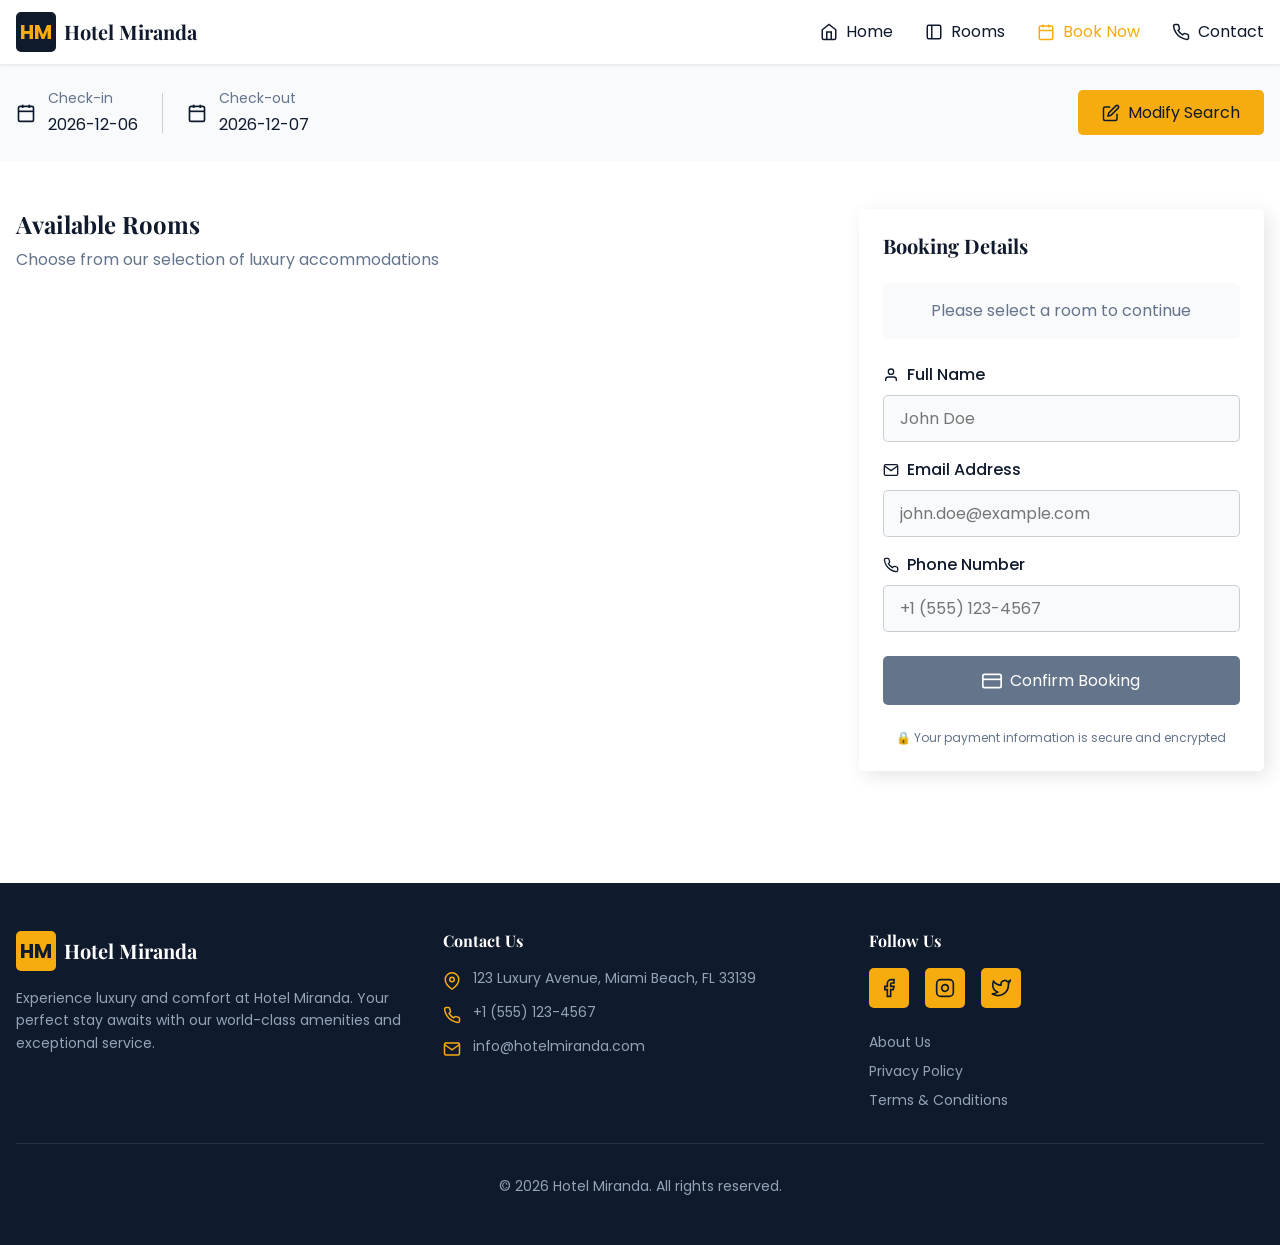
==== Hotel_Miranda_16-10-23/Frontend/Booking/index.html @ a1355b47 "Update: Hoàn thiện giao diện Login kính mờ và tích hợp API Google Login" ====
<!DOCTYPE html>
<html lang="vi">
<head>
    <meta charset="UTF-8">
    <meta name="viewport" content="width=device-width, initial-scale=1.0">
    <title>Hotel Miranda - Booking</title>
    <link rel="stylesheet" href="styles.css">
    <link rel="preconnect" href="https://fonts.googleapis.com">
    <link rel="preconnect" href="https://fonts.gstatic.com" crossorigin>
    <link href="https://fonts.googleapis.com/css2?family=Playfair+Display:wght@700&family=Poppins:wght@400;500&display=swap" rel="stylesheet">
</head>
<body>
    <!-- Navbar -->
    <nav class="navbar">
        <div class="container">
            <div class="navbar-content">
                <!-- Logo -->
                <div class="navbar-logo">
                    <div class="logo-icon">
                        <span>HM</span>
                    </div>
                    <h1 class="logo-text">Hotel Miranda</h1>
                </div>
                
                <!-- Navigation Links -->
                <div class="navbar-links">
                    <a href="#" class="nav-link">
                        <svg width="18" height="18" viewBox="0 0 24 24" fill="none" stroke="currentColor" stroke-width="2">
                            <path d="M3 9l9-7 9 7v11a2 2 0 0 1-2 2H5a2 2 0 0 1-2-2z"></path>
                            <polyline points="9 22 9 12 15 12 15 22"></polyline>
                        </svg>
                        <span>Home</span>
                    </a>
                    <a href="#" class="nav-link">
                        <svg width="18" height="18" viewBox="0 0 24 24" fill="none" stroke="currentColor" stroke-width="2">
                            <rect x="3" y="3" width="18" height="18" rx="2" ry="2"></rect>
                            <path d="M9 3v18"></path>
                        </svg>
                        <span>Rooms</span>
                    </a>
                    <a href="#" class="nav-link active">
                        <svg width="18" height="18" viewBox="0 0 24 24" fill="none" stroke="currentColor" stroke-width="2">
                            <rect x="3" y="4" width="18" height="18" rx="2" ry="2"></rect>
                            <line x1="16" y1="2" x2="16" y2="6"></line>
                            <line x1="8" y1="2" x2="8" y2="6"></line>
                            <line x1="3" y1="10" x2="21" y2="10"></line>
                        </svg>
                        <span>Book Now</span>
                    </a>
                    <a href="#" class="nav-link">
                        <svg width="18" height="18" viewBox="0 0 24 24" fill="none" stroke="currentColor" stroke-width="2">
                            <path d="M22 16.92v3a2 2 0 0 1-2.18 2 19.79 19.79 0 0 1-8.63-3.07 19.5 19.5 0 0 1-6-6 19.79 19.79 0 0 1-3.07-8.67A2 2 0 0 1 4.11 2h3a2 2 0 0 1 2 1.72 12.84 12.84 0 0 0 .7 2.81 2 2 0 0 1-.45 2.11L8.09 9.91a16 16 0 0 0 6 6l1.27-1.27a2 2 0 0 1 2.11-.45 12.84 12.84 0 0 0 2.81.7A2 2 0 0 1 22 16.92z"></path>
                        </svg>
                        <span>Contact</span>
                    </a>
                </div>
            </div>
        </div>
    </nav>

    <!-- Search Summary Bar -->
    <div class="search-summary">
        <div class="container">
            <div class="search-summary-content">
                <!-- Search Details -->
                <div class="search-details">
                    <div class="search-item">
                        <svg width="20" height="20" viewBox="0 0 24 24" fill="none" stroke="currentColor" stroke-width="2">
                            <rect x="3" y="4" width="18" height="18" rx="2" ry="2"></rect>
                            <line x1="16" y1="2" x2="16" y2="6"></line>
                            <line x1="8" y1="2" x2="8" y2="6"></line>
                            <line x1="3" y1="10" x2="21" y2="10"></line>
                        </svg>
                        <div>
                            <p class="search-label">Check-in</p>
                            <p class="search-value">March 30, 2026</p>
                        </div>
                    </div>
                    
                    <div class="search-divider"></div>
                    
                    <div class="search-item">
                        <svg width="20" height="20" viewBox="0 0 24 24" fill="none" stroke="currentColor" stroke-width="2">
                            <rect x="3" y="4" width="18" height="18" rx="2" ry="2"></rect>
                            <line x1="16" y1="2" x2="16" y2="6"></line>
                            <line x1="8" y1="2" x2="8" y2="6"></line>
                            <line x1="3" y1="10" x2="21" y2="10"></line>
                        </svg>
                        <div>
                            <p class="search-label">Check-out</p>
                            <p class="search-value">April 2, 2026</p>
                        </div>
                    </div>
                </div>
                
                <!-- Modify Button -->
                <button class="btn-modify">
                    <svg width="18" height="18" viewBox="0 0 24 24" fill="none" stroke="currentColor" stroke-width="2">
                        <path d="M11 4H4a2 2 0 0 0-2 2v14a2 2 0 0 0 2 2h14a2 2 0 0 0 2-2v-7"></path>
                        <path d="M18.5 2.5a2.121 2.121 0 0 1 3 3L12 15l-4 1 1-4 9.5-9.5z"></path>
                    </svg>
                    Modify Search
                </button>
            </div>
        </div>
    </div>

    <!-- Main Content -->
    <main class="main-content">
        <div class="container">
            <div class="content-grid">
                <!-- Left Column - Available Rooms -->
                <div class="rooms-column">
                    <div class="section-header">
                        <h2>Available Rooms</h2>
                        <p>Choose from our selection of luxury accommodations</p>
                    </div>
                    
                    <!-- Room Cards Container -->
                    <div id="roomsContainer" class="rooms-list"></div>
                </div>
                
                <!-- Right Column - Booking Form -->
                <div class="booking-column">
                    <div class="booking-form-card" id="bookingFormCard">
                        <h3>Booking Details</h3>
                        
                        <!-- Selected Room Summary -->
                        <div id="roomSummary" class="room-summary">
                            <p class="no-room-selected">Please select a room to continue</p>
                        </div>
                        
                        <!-- Booking Form -->
                        <form id="bookingForm" class="booking-form">
                            <div class="form-group">
                                <label>
                                    <svg width="16" height="16" viewBox="0 0 24 24" fill="none" stroke="currentColor" stroke-width="2">
                                        <path d="M20 21v-2a4 4 0 0 0-4-4H8a4 4 0 0 0-4 4v2"></path>
                                        <circle cx="12" cy="7" r="4"></circle>
                                    </svg>
                                    Full Name
                                </label>
                                <input type="text" id="fullName" name="fullName" placeholder="John Doe" required minlength="2">
                            </div>
                            
                            <div class="form-group">
                                <label>
                                    <svg width="16" height="16" viewBox="0 0 24 24" fill="none" stroke="currentColor" stroke-width="2">
                                        <path d="M4 4h16c1.1 0 2 .9 2 2v12c0 1.1-.9 2-2 2H4c-1.1 0-2-.9-2-2V6c0-1.1.9-2 2-2z"></path>
                                        <polyline points="22,6 12,13 2,6"></polyline>
                                    </svg>
                                    Email Address
                                </label>
                                <input type="email" id="email" name="email" placeholder="john.doe@example.com" required>
                            </div>
                            
                            <div class="form-group">
                                <label>
                                    <svg width="16" height="16" viewBox="0 0 24 24" fill="none" stroke="currentColor" stroke-width="2">
                                        <path d="M22 16.92v3a2 2 0 0 1-2.18 2 19.79 19.79 0 0 1-8.63-3.07 19.5 19.5 0 0 1-6-6 19.79 19.79 0 0 1-3.07-8.67A2 2 0 0 1 4.11 2h3a2 2 0 0 1 2 1.72 12.84 12.84 0 0 0 .7 2.81 2 2 0 0 1-.45 2.11L8.09 9.91a16 16 0 0 0 6 6l1.27-1.27a2 2 0 0 1 2.11-.45 12.84 12.84 0 0 0 2.81.7A2 2 0 0 1 22 16.92z"></path>
                                    </svg>
                                    Phone Number
                                </label>
                                <input type="tel" id="phone" name="phone" placeholder="+1 (555) 123-4567" required>
                            </div>
                            
                            <button type="button" class="btn-submit" id="submitBtn" onclick="thucHienDatPhong()" disabled>
                                <svg width="20" height="20" viewBox="0 0 24 24" fill="none" stroke="currentColor" stroke-width="2">
                                    <rect x="1" y="4" width="22" height="16" rx="2" ry="2"></rect>
                                    <line x1="1" y1="10" x2="23" y2="10"></line>
                                </svg>
                                Confirm Booking
                            </button>
                        </form>
                        
                        <!-- Security Note -->
                        <div class="security-note">
                            <p>🔒 Your payment information is secure and encrypted</p>
                        </div>
                    </div>
                </div>
            </div>
        </div>
    </main>

    <!-- Footer -->
    <footer class="footer">
        <div class="container">
            <div class="footer-grid">
                <!-- About Section -->
                <div class="footer-section">
                    <div class="footer-logo">
                        <div class="logo-icon">
                            <span>HM</span>
                        </div>
                        <h3>Hotel Miranda</h3>
                    </div>
                    <p class="footer-description">
                        Experience luxury and comfort at Hotel Miranda. Your perfect stay awaits with our world-class amenities and exceptional service.
                    </p>
                </div>
                
                <!-- Contact Section -->
                <div class="footer-section">
                    <h4>Contact Us</h4>
                    <div class="contact-list">
                        <div class="contact-item">
                            <svg width="18" height="18" viewBox="0 0 24 24" fill="none" stroke="currentColor" stroke-width="2">
                                <path d="M21 10c0 7-9 13-9 13s-9-6-9-13a9 9 0 0 1 18 0z"></path>
                                <circle cx="12" cy="10" r="3"></circle>
                            </svg>
                            <p>123 Luxury Avenue, Miami Beach, FL 33139</p>
                        </div>
                        <div class="contact-item">
                            <svg width="18" height="18" viewBox="0 0 24 24" fill="none" stroke="currentColor" stroke-width="2">
                                <path d="M22 16.92v3a2 2 0 0 1-2.18 2 19.79 19.79 0 0 1-8.63-3.07 19.5 19.5 0 0 1-6-6 19.79 19.79 0 0 1-3.07-8.67A2 2 0 0 1 4.11 2h3a2 2 0 0 1 2 1.72 12.84 12.84 0 0 0 .7 2.81 2 2 0 0 1-.45 2.11L8.09 9.91a16 16 0 0 0 6 6l1.27-1.27a2 2 0 0 1 2.11-.45 12.84 12.84 0 0 0 2.81.7A2 2 0 0 1 22 16.92z"></path>
                            </svg>
                            <p>+1 (555) 123-4567</p>
                        </div>
                        <div class="contact-item">
                            <svg width="18" height="18" viewBox="0 0 24 24" fill="none" stroke="currentColor" stroke-width="2">
                                <path d="M4 4h16c1.1 0 2 .9 2 2v12c0 1.1-.9 2-2 2H4c-1.1 0-2-.9-2-2V6c0-1.1.9-2 2-2z"></path>
                                <polyline points="22,6 12,13 2,6"></polyline>
                            </svg>
                            <p>info@hotelmiranda.com</p>
                        </div>
                    </div>
                </div>
                
                <!-- Quick Links & Social -->
                <div class="footer-section">
                    <h4>Follow Us</h4>
                    <div class="social-links">
                        <a href="#" class="social-link">
                            <svg width="20" height="20" viewBox="0 0 24 24" fill="none" stroke="currentColor" stroke-width="2">
                                <path d="M18 2h-3a5 5 0 0 0-5 5v3H7v4h3v8h4v-8h3l1-4h-4V7a1 1 0 0 1 1-1h3z"></path>
                            </svg>
                        </a>
                        <a href="#" class="social-link">
                            <svg width="20" height="20" viewBox="0 0 24 24" fill="none" stroke="currentColor" stroke-width="2">
                                <rect x="2" y="2" width="20" height="20" rx="5" ry="5"></rect>
                                <path d="M16 11.37A4 4 0 1 1 12.63 8 4 4 0 0 1 16 11.37z"></path>
                                <line x1="17.5" y1="6.5" x2="17.51" y2="6.5"></line>
                            </svg>
                        </a>
                        <a href="#" class="social-link">
                            <svg width="20" height="20" viewBox="0 0 24 24" fill="none" stroke="currentColor" stroke-width="2">
                                <path d="M23 3a10.9 10.9 0 0 1-3.14 1.53 4.48 4.48 0 0 0-7.86 3v1A10.66 10.66 0 0 1 3 4s-4 9 5 13a11.64 11.64 0 0 1-7 2c9 5 20 0 20-11.5a4.5 4.5 0 0 0-.08-.83A7.72 7.72 0 0 0 23 3z"></path>
                            </svg>
                        </a>
                    </div>
                    <div class="footer-links">
                        <a href="#">About Us</a>
                        <a href="#">Privacy Policy</a>
                        <a href="#">Terms & Conditions</a>
                    </div>
                </div>
            </div>
            
            <!-- Copyright -->
            <div class="footer-bottom">
                <p>© 2026 Hotel Miranda. All rights reserved.</p>
            </div>
        </div>
    </footer>

    <!-- Confirmation Modal -->
    <div id="confirmationModal" class="modal">
        <div class="modal-content">
            <!-- Modal Header -->
            <div class="modal-header">
                <button class="modal-close" id="modalClose">
                    <svg width="24" height="24" viewBox="0 0 24 24" fill="none" stroke="currentColor" stroke-width="2">
                        <line x1="18" y1="6" x2="6" y2="18"></line>
                        <line x1="6" y1="6" x2="18" y2="18"></line>
                    </svg>
                </button>
                
                <div class="modal-header-content">
                    <div class="modal-icon">
                        <svg width="32" height="32" viewBox="0 0 24 24" fill="none" stroke="currentColor" stroke-width="2">
                            <path d="M22 11.08V12a10 10 0 1 1-5.93-9.14"></path>
                            <polyline points="22 4 12 14.01 9 11.01"></polyline>
                        </svg>
                    </div>
                    <h2>Booking Confirmed!</h2>
                    <p>Thank you for choosing Hotel Miranda</p>
                </div>
            </div>

            <!-- Confirmation Number -->
            <div class="confirmation-number">
                <p class="confirmation-label">Confirmation Number</p>
                <p class="confirmation-code" id="confirmationCode">HM123456789</p>
            </div>

            <!-- Modal Body -->
            <div class="modal-body">
                <!-- Guest Information -->
                <div class="modal-section">
                    <h3>
                        <svg width="20" height="20" viewBox="0 0 24 24" fill="none" stroke="currentColor" stroke-width="2">
                            <path d="M20 21v-2a4 4 0 0 0-4-4H8a4 4 0 0 0-4 4v2"></path>
                            <circle cx="12" cy="7" r="4"></circle>
                        </svg>
                        Guest Information
                    </h3>
                    <div class="info-box">
                        <div class="info-row">
                            <span>Name</span>
                            <span id="modalName"></span>
                        </div>
                        <div class="info-row">
                            <span>Email</span>
                            <span id="modalEmail"></span>
                        </div>
                        <div class="info-row">
                            <span>Phone</span>
                            <span id="modalPhone"></span>
                        </div>
                    </div>
                </div>

                <!-- Reservation Details -->
                <div class="modal-section">
                    <h3>
                        <svg width="20" height="20" viewBox="0 0 24 24" fill="none" stroke="currentColor" stroke-width="2">
                            <rect x="3" y="4" width="18" height="18" rx="2" ry="2"></rect>
                            <line x1="16" y1="2" x2="16" y2="6"></line>
                            <line x1="8" y1="2" x2="8" y2="6"></line>
                            <line x1="3" y1="10" x2="21" y2="10"></line>
                        </svg>
                        Reservation Details
                    </h3>
                    <div class="info-box">
                        <div class="info-row">
                            <span>Room Type</span>
                            <span id="modalRoom"></span>
                        </div>
                        <div class="info-row">
                            <span>Check-in</span>
                            <span>March 30, 2026</span>
                        </div>
                        <div class="info-row">
                            <span>Check-out</span>
                            <span>April 2, 2026</span>
                        </div>
                        <div class="info-row">
                            <span>Number of Nights</span>
                            <span>3 nights</span>
                        </div>
                    </div>
                </div>

                <!-- Payment Summary -->
                <div class="modal-section">
                    <h3>
                        <svg width="20" height="20" viewBox="0 0 24 24" fill="none" stroke="currentColor" stroke-width="2">
                            <rect x="1" y="4" width="22" height="16" rx="2" ry="2"></rect>
                            <line x1="1" y1="10" x2="23" y2="10"></line>
                        </svg>
                        Payment Summary
                    </h3>
                    <div class="info-box">
                        <div class="info-row">
                            <span>Price per night</span>
                            <span id="modalPricePerNight"></span>
                        </div>
                        <div class="info-row">
                            <span>3 nights</span>
                            <span id="modalSubtotal"></span>
                        </div>
                        <div class="info-row total-row">
                            <span>Total Amount</span>
                            <span id="modalTotal" class="total-amount"></span>
                        </div>
                        <div class="payment-confirmed">
                            <p>✓ Payment confirmed and processed</p>
                        </div>
                    </div>
                </div>

                <!-- Hotel Location -->
                <div class="hotel-location">
                    <svg width="20" height="20" viewBox="0 0 24 24" fill="none" stroke="currentColor" stroke-width="2">
                        <path d="M21 10c0 7-9 13-9 13s-9-6-9-13a9 9 0 0 1 18 0z"></path>
                        <circle cx="12" cy="10" r="3"></circle>
                    </svg>
                    <div>
                        <p><strong>Hotel Miranda</strong><br>
                        123 Luxury Avenue<br>
                        Miami Beach, FL 33139<br>
                        Phone: +1 (555) 123-4567</p>
                    </div>
                </div>

                <!-- Important Information -->
                <div class="important-info">
                    <h4>Important Information:</h4>
                    <ul>
                        <li>Check-in time: 3:00 PM</li>
                        <li>Check-out time: 11:00 AM</li>
                        <li>Valid photo ID and credit card required at check-in</li>
                        <li>Cancellation policy: Free cancellation up to 48 hours before check-in</li>
                    </ul>
                </div>
            </div>

            <!-- Modal Actions -->
            <div class="modal-actions">
                <div class="modal-actions">
                    <button class="btn-action btn-download" onclick="handleDownload()">
                        <svg width="18" height="18" viewBox="0 0 24 24" fill="none" stroke="currentColor" stroke-width="2">
                            <path d="M21 15v4a2 2 0 0 1-2 2H5a2 2 0 0 1-2-2v-4"></path>
                            <polyline points="7 10 12 15 17 10"></polyline>
                            <line x1="12" y1="15" x2="12" y2="3"></line>
                        </svg>
                        Download PDF
                    </button>
                    <button class="btn-action btn-print" onclick="handlePrint()">
                        <svg width="18" height="18" viewBox="0 0 24 24" fill="none" stroke="currentColor" stroke-width="2">
                            <polyline points="6 9 6 2 18 2 18 9"></polyline>
                            <path d="M6 18H4a2 2 0 0 1-2-2v-5a2 2 0 0 1 2-2h16a2 2 0 0 1 2 2v5a2 2 0 0 1-2 2h-2"></path>
                            <rect x="6" y="14" width="12" height="8"></rect>
                        </svg>
                        Print
                    </button>
    
                    <button class="btn-action" type="button" onclick="closeModal()" style="background-color: #ef4444; color: white; border: none;">
                        <svg width="18" height="18" viewBox="0 0 24 24" fill="none" stroke="currentColor" stroke-width="2">
                            <line x1="18" y1="6" x2="6" y2="18"></line>
                            <line x1="6" y1="6" x2="18" y2="18"></line>
                        </svg>
                        Close Window
                    </button>
                </div>
            </div>
        </div>
    </div>

    <script src="script.js"></script>
</body>
</html>
---- Hotel_Miranda_16-10-23/Frontend/Booking/styles.css ----
/* ===== RESET & BASE STYLES ===== */
* {
    margin: 0;
    padding: 0;
    box-sizing: border-box;
}

body {
    font-family: 'Poppins', sans-serif;
    font-size: 16px;
    color: #0f1a2c;
    background-color: #ffffff;
    line-height: 1.5;
}

h1, h2, h3, h4 {
    font-family: 'Playfair Display', serif;
    font-weight: 700;
    line-height: 1.3;
}

h1 { font-size: 2rem; }
h2 { font-size: 1.5rem; }
h3 { font-size: 1.25rem; }
h4 { font-size: 1rem; }

a {
    text-decoration: none;
    color: inherit;
}

button {
    font-family: 'Poppins', sans-serif;
    border: none;
    cursor: pointer;
    font-size: 1rem;
}

input {
    font-family: 'Poppins', sans-serif;
    font-size: 1rem;
}

/* ===== CONTAINER ===== */
.container {
    max-width: 1280px;
    margin: 0 auto;
    padding: 0 1rem;
}

/* ===== NAVBAR ===== */
.navbar {
    background-color: #ffffff;
    box-shadow: 0 1px 3px rgba(0, 0, 0, 0.1);
    position: sticky;
    top: 0;
    z-index: 50;
}

.navbar-content {
    display: flex;
    justify-content: space-between;
    align-items: center;
    height: 64px;
}

.navbar-logo {
    display: flex;
    align-items: center;
    gap: 0.5rem;
}

.logo-icon {
    width: 40px;
    height: 40px;
    background-color: #0f1a2c;
    border-radius: 5px;
    display: flex;
    align-items: center;
    justify-content: center;
}

.logo-icon span {
    color: #f6ac0f;
    font-weight: 700;
    font-size: 1.25rem;
}

.logo-text {
    color: #0f1a2c;
    font-size: 1.25rem;
    margin: 0;
}

.navbar-links {
    display: none;
    gap: 2rem;
}

@media (min-width: 768px) {
    .navbar-links {
        display: flex;
    }
}

.nav-link {
    display: flex;
    align-items: center;
    gap: 0.5rem;
    color: #0f1a2c;
    transition: color 0.3s;
}

.nav-link:hover {
    color: #f6ac0f;
}

.nav-link.active {
    color: #f6ac0f;
}

/* ===== SEARCH SUMMARY BAR ===== */
.search-summary {
    background-color: #f8fafc;
    padding: 1.5rem 0;
}

.search-summary-content {
    display: flex;
    flex-direction: column;
    align-items: center;
    justify-content: space-between;
    gap: 1rem;
}

@media (min-width: 768px) {
    .search-summary-content {
        flex-direction: row;
    }
}

.search-details {
    display: flex;
    flex-wrap: wrap;
    align-items: center;
    gap: 1.5rem;
}

.search-item {
    display: flex;
    align-items: center;
    gap: 0.75rem;
}

.search-item svg {
    color: #0f1a2c;
}

.search-label {
    font-size: 0.875rem;
    color: #64748b;
    margin: 0 0 0.25rem 0;
}

.search-value {
    color: #0f1a2c;
    margin: 0;
}

.search-divider {
    width: 1px;
    height: 40px;
    background-color: rgba(15, 26, 44, 0.2);
}

.btn-modify {
    background-color: #f6ac0f;
    color: #0f1a2c;
    padding: 0.625rem 1.5rem;
    border-radius: 5px;
    display: flex;
    align-items: center;
    gap: 0.5rem;
    transition: background-color 0.3s;
}

.btn-modify:hover {
    background-color: #d99a0d;
}

/* ===== MAIN CONTENT ===== */
.main-content {
    padding: 3rem 0;
    flex-grow: 1;
}

.content-grid {
    display: grid;
    grid-template-columns: 1fr;
    gap: 2rem;
}

@media (min-width: 1024px) {
    .content-grid {
        grid-template-columns: 2fr 1fr;
    }
}

/* ===== SECTION HEADER ===== */
.section-header {
    margin-bottom: 1.5rem;
}

.section-header h2 {
    color: #0f1a2c;
    margin-bottom: 0.5rem;
}

.section-header p {
    color: #64748b;
    margin: 0;
}

/* ===== ROOMS LIST ===== */
.rooms-list {
    display: flex;
    flex-direction: column;
    gap: 1.5rem;
}

.room-card {
    background-color: #ffffff;
    border-radius: 5px;
    overflow: hidden;
    display: flex;
    flex-direction: column;
    gap: 1rem;
    transition: box-shadow 0.3s;
}

@media (min-width: 768px) {
    .room-card {
        flex-direction: row;
    }
}

.room-card:hover {
    box-shadow: 5px 5px 20px rgba(0, 0, 0, 0.1);
}

.room-image {
    width: 100%;
    height: 256px;
    position: relative;
    overflow: hidden;
}

@media (min-width: 768px) {
    .room-image {
        width: 40%;
        height: auto;
    }
}

.room-image img {
    width: 100%;
    height: 100%;
    object-fit: cover;
    box-shadow: 5px 5px 20px rgba(0, 0, 0, 0.2);
}

.room-details {
    flex: 1;
    padding: 1.5rem;
    display: flex;
    flex-direction: column;
    justify-content: space-between;
}

.room-details h3 {
    color: #0f1a2c;
    margin-bottom: 0.75rem;
}

.room-description {
    color: #64748b;
    margin-bottom: 1rem;
    line-height: 1.6;
}

.room-features {
    display: flex;
    flex-wrap: wrap;
    gap: 1rem;
    margin-bottom: 1rem;
}

.room-feature {
    display: flex;
    align-items: center;
    gap: 0.5rem;
    font-size: 0.875rem;
    color: #64748b;
}

.room-footer {
    display: flex;
    align-items: center;
    justify-content: space-between;
    margin-top: 1rem;
}

.room-price-label {
    font-size: 0.875rem;
    color: #64748b;
    margin: 0;
}

.room-price {
    font-size: 1.5rem;
    color: #0f1a2c;
    margin: 0;
}

.room-price-suffix {
    font-size: 1rem;
    color: #64748b;
}

.btn-select-room {
    border: 2px solid #0f1a2c;
    color: #0f1a2c;
    background-color: transparent;
    padding: 0.625rem 1.5rem;
    border-radius: 5px;
    transition: all 0.3s;
}

.btn-select-room:hover {
    background-color: #0f1a2c;
    color: #ffffff;
}

/* ===== BOOKING FORM ===== */
.booking-column {
    position: relative;
}

.booking-form-card {
    background-color: #ffffff;
    border-radius: 5px;
    box-shadow: 5px 5px 20px rgba(0, 0, 0, 0.1);
    padding: 1.5rem;
    position: sticky;
    top: 96px;
}

.booking-form-card h3 {
    color: #0f1a2c;
    margin-bottom: 1.5rem;
}

.room-summary {
    background-color: #f8fafc;
    border-radius: 5px;
    padding: 1rem;
    margin-bottom: 1.5rem;
}

.no-room-selected {
    text-align: center;
    color: #64748b;
    margin: 0;
}

.room-summary-content {
    display: block;
}

.summary-room-label {
    font-size: 0.875rem;
    color: #64748b;
    margin: 0 0 0.25rem 0;
}

.summary-room-name {
    color: #0f1a2c;
    margin: 0 0 0.75rem 0;
}

.summary-divider {
    border-top: 1px solid rgba(15, 26, 44, 0.2);
    padding-top: 0.75rem;
}

.summary-row {
    display: flex;
    justify-content: space-between;
    align-items: center;
    margin-bottom: 0.5rem;
}

.summary-row span:first-child {
    color: #64748b;
}

.summary-row span:last-child {
    color: #0f1a2c;
}

.summary-total {
    display: flex;
    justify-content: space-between;
    align-items: center;
    margin-top: 0.75rem;
    padding-top: 0.75rem;
    border-top: 1px solid rgba(15, 26, 44, 0.2);
}

.summary-total span:first-child {
    color: #0f1a2c;
}

.summary-total-amount {
    font-size: 1.25rem;
    color: #f6ac0f;
}

.booking-form {
    display: flex;
    flex-direction: column;
    gap: 1rem;
}

.form-group {
    display: flex;
    flex-direction: column;
}

.form-group label {
    display: flex;
    align-items: center;
    gap: 0.5rem;
    color: #0f1a2c;
    margin-bottom: 0.5rem;
    font-weight: 500;
}

.form-group input {
    width: 100%;
    padding: 0.625rem 1rem;
    border: 1px solid rgba(15, 26, 44, 0.2);
    border-radius: 5px;
    background-color: #f8fafc;
    transition: all 0.3s;
}

.form-group input:focus {
    outline: none;
    border-color: #f6ac0f;
    box-shadow: 0 0 0 2px rgba(246, 172, 15, 0.2);
}

.btn-submit {
    width: 100%;
    padding: 0.75rem;
    border-radius: 5px;
    display: flex;
    align-items: center;
    justify-content: center;
    gap: 0.5rem;
    transition: all 0.3s;
    margin-top: 0.5rem;
}

.btn-submit:not(:disabled) {
    background-color: #f6ac0f;
    color: #0f1a2c;
}

.btn-submit:not(:disabled):hover {
    background-color: #d99a0d;
}

.btn-submit:disabled {
    background-color: #64748b;
    color: #ffffff;
    cursor: not-allowed;
}

.btn-submit .spinner {
    animation: spin 1s linear infinite;
}

@keyframes spin {
    from { transform: rotate(0deg); }
    to { transform: rotate(360deg); }
}

.security-note {
    margin-top: 1.5rem;
    text-align: center;
}

.security-note p {
    font-size: 0.75rem;
    color: #64748b;
    margin: 0;
}

/* ===== FOOTER ===== */
.footer {
    background-color: #0f1a2c;
    color: #ffffff;
    padding: 3rem 0;
    margin-top: 4rem;
}

.footer-grid {
    display: grid;
    grid-template-columns: 1fr;
    gap: 2rem;
}

@media (min-width: 768px) {
    .footer-grid {
        grid-template-columns: repeat(3, 1fr);
    }
}

.footer-section h3,
.footer-section h4 {
    color: #ffffff;
    margin-bottom: 1rem;
}

.footer-logo {
    display: flex;
    align-items: center;
    gap: 0.5rem;
    margin-bottom: 1rem;
}

.footer-logo .logo-icon {
    background-color: #f6ac0f;
}

.footer-logo .logo-icon span {
    color: #0f1a2c;
}

.footer-logo h3 {
    margin: 0;
}

.footer-description {
    color: #94a3b8;
    font-size: 0.875rem;
    line-height: 1.6;
}

.contact-list {
    display: flex;
    flex-direction: column;
    gap: 0.75rem;
}

.contact-item {
    display: flex;
    align-items: flex-start;
    gap: 0.75rem;
}

.contact-item svg {
    color: #f6ac0f;
    flex-shrink: 0;
    margin-top: 0.25rem;
}

.contact-item p {
    color: #94a3b8;
    font-size: 0.875rem;
    margin: 0;
}

.social-links {
    display: flex;
    gap: 1rem;
    margin-bottom: 1.5rem;
}

.social-link {
    width: 40px;
    height: 40px;
    background-color: #f6ac0f;
    border-radius: 5px;
    display: flex;
    align-items: center;
    justify-content: center;
    transition: background-color 0.3s;
}

.social-link:hover {
    background-color: #d99a0d;
}

.social-link svg {
    color: #0f1a2c;
}

.footer-links {
    display: flex;
    flex-direction: column;
    gap: 0.5rem;
}

.footer-links a {
    color: #94a3b8;
    font-size: 0.875rem;
    transition: color 0.3s;
}

.footer-links a:hover {
    color: #f6ac0f;
}

.footer-bottom {
    border-top: 1px solid rgba(255, 255, 255, 0.1);
    margin-top: 2rem;
    padding-top: 2rem;
    text-align: center;
}

.footer-bottom p {
    color: #94a3b8;
    font-size: 0.875rem;
    margin: 0;
}

/* ===== MODAL ===== */
.modal {
    display: none;
    position: fixed;
    z-index: 100;
    left: 0;
    top: 0;
    width: 100%;
    height: 100%;
    background-color: rgba(0, 0, 0, 0.5);
    backdrop-filter: blur(4px);
    align-items: center;
    justify-content: center;
    padding: 1rem;
}

.modal.active {
    display: flex;
}

.modal-content {
    background-color: #ffffff;
    border-radius: 5px;
    box-shadow: 5px 5px 30px rgba(0, 0, 0, 0.3);
    max-width: 672px;
    width: 100%;
    max-height: 90vh;
    overflow-y: auto;
}

.modal-header {
    background-color: #0f1a2c;
    padding: 1.5rem;
    position: relative;
}

.modal-close {
    position: absolute;
    top: 1rem;
    right: 1rem;
    background: transparent;
    color: #ffffff;
    border: none;
    cursor: pointer;
    transition: color 0.3s;
}

.modal-close:hover {
    color: #f6ac0f;
}

.modal-header-content {
    text-align: center;
}

.modal-icon {
    display: inline-flex;
    align-items: center;
    justify-content: center;
    width: 64px;
    height: 64px;
    background-color: #f6ac0f;
    border-radius: 50%;
    margin-bottom: 1rem;
}

.modal-icon svg {
    color: #0f1a2c;
}

.modal-header h2 {
    color: #ffffff;
    margin-bottom: 0.5rem;
}

.modal-header p {
    color: #94a3b8;
    margin: 0;
}

.confirmation-number {
    background-color: #f8fafc;
    border-bottom: 2px solid #f6ac0f;
    padding: 1rem;
    text-align: center;
}

.confirmation-label {
    font-size: 0.875rem;
    color: #64748b;
    margin: 0 0 0.25rem 0;
}

.confirmation-code {
    font-size: 1.5rem;
    color: #0f1a2c;
    margin: 0;
    font-family: monospace;
    letter-spacing: 0.1em;
}

.modal-body {
    padding: 1.5rem;
    display: flex;
    flex-direction: column;
    gap: 1.5rem;
}

.modal-section h3 {
    display: flex;
    align-items: center;
    gap: 0.5rem;
    color: #0f1a2c;
    margin-bottom: 1rem;
}

.modal-section h3 svg {
    color: #f6ac0f;
}

.info-box {
    background-color: #f8fafc;
    border-radius: 5px;
    padding: 1rem;
}

.info-row {
    display: flex;
    justify-content: space-between;
    margin-bottom: 0.75rem;
}

.info-row:last-child {
    margin-bottom: 0;
}

.info-row span:first-child {
    color: #64748b;
}

.info-row span:last-child {
    color: #0f1a2c;
}

.total-row {
    padding-top: 0.75rem;
    border-top: 1px solid rgba(15, 26, 44, 0.2);
    margin-top: 0.75rem;
}

.total-amount {
    font-size: 1.5rem;
    color: #f6ac0f !important;
}

.payment-confirmed {
    text-align: center;
    padding-top: 0.5rem;
}

.payment-confirmed p {
    font-size: 0.75rem;
    color: #64748b;
    margin: 0;
}

.hotel-location {
    background-color: rgba(246, 172, 15, 0.1);
    border: 1px solid #f6ac0f;
    border-radius: 5px;
    padding: 1rem;
    display: flex;
    align-items: flex-start;
    gap: 0.75rem;
}

.hotel-location svg {
    color: #f6ac0f;
    flex-shrink: 0;
    margin-top: 0.25rem;
}

.hotel-location p {
    font-size: 0.875rem;
    color: #0f1a2c;
    margin: 0;
}

.important-info {
    background-color: #f8fafc;
    border-radius: 5px;
    padding: 1rem;
}

.important-info h4 {
    color: #0f1a2c;
    margin-bottom: 0.5rem;
    font-size: 0.875rem;
}

.important-info ul {
    margin: 0;
    padding-left: 1.25rem;
}

.important-info li {
    font-size: 0.875rem;
    color: #64748b;
    margin-bottom: 0.25rem;
}

.modal-actions {
    border-top: 1px solid rgba(15, 26, 44, 0.1);
    padding: 1.5rem;
    display: grid;
    grid-template-columns: 1fr;
    gap: 0.75rem;
}

@media (min-width: 768px) {
    .modal-actions {
        grid-template-columns: repeat(3, 1fr);
    }
}

.btn-action {
    display: flex;
    align-items: center;
    justify-content: center;
    gap: 0.5rem;
    padding: 0.625rem 1rem;
    border-radius: 5px;
    font-size: 0.875rem;
    transition: all 0.3s;
}

.btn-download {
    background-color: #0f1a2c;
    color: #ffffff;
}

.btn-download:hover {
    background-color: #1a2942;
}

.btn-print {
    background-color: transparent;
    color: #0f1a2c;
    border: 2px solid #0f1a2c;
}

.btn-print:hover {
    background-color: #0f1a2c;
    color: #ffffff;
}

.btn-email {
    background-color: #f6ac0f;
    color: #0f1a2c;
}

.btn-email:hover {
    background-color: #d99a0d;
}

/* ===== RESPONSIVE ADJUSTMENTS ===== */
@media (max-width: 767px) {
    .room-footer {
        flex-direction: column;
        align-items: flex-start;
        gap: 1rem;
    }

    .btn-select-room {
        width: 100%;
    }
}
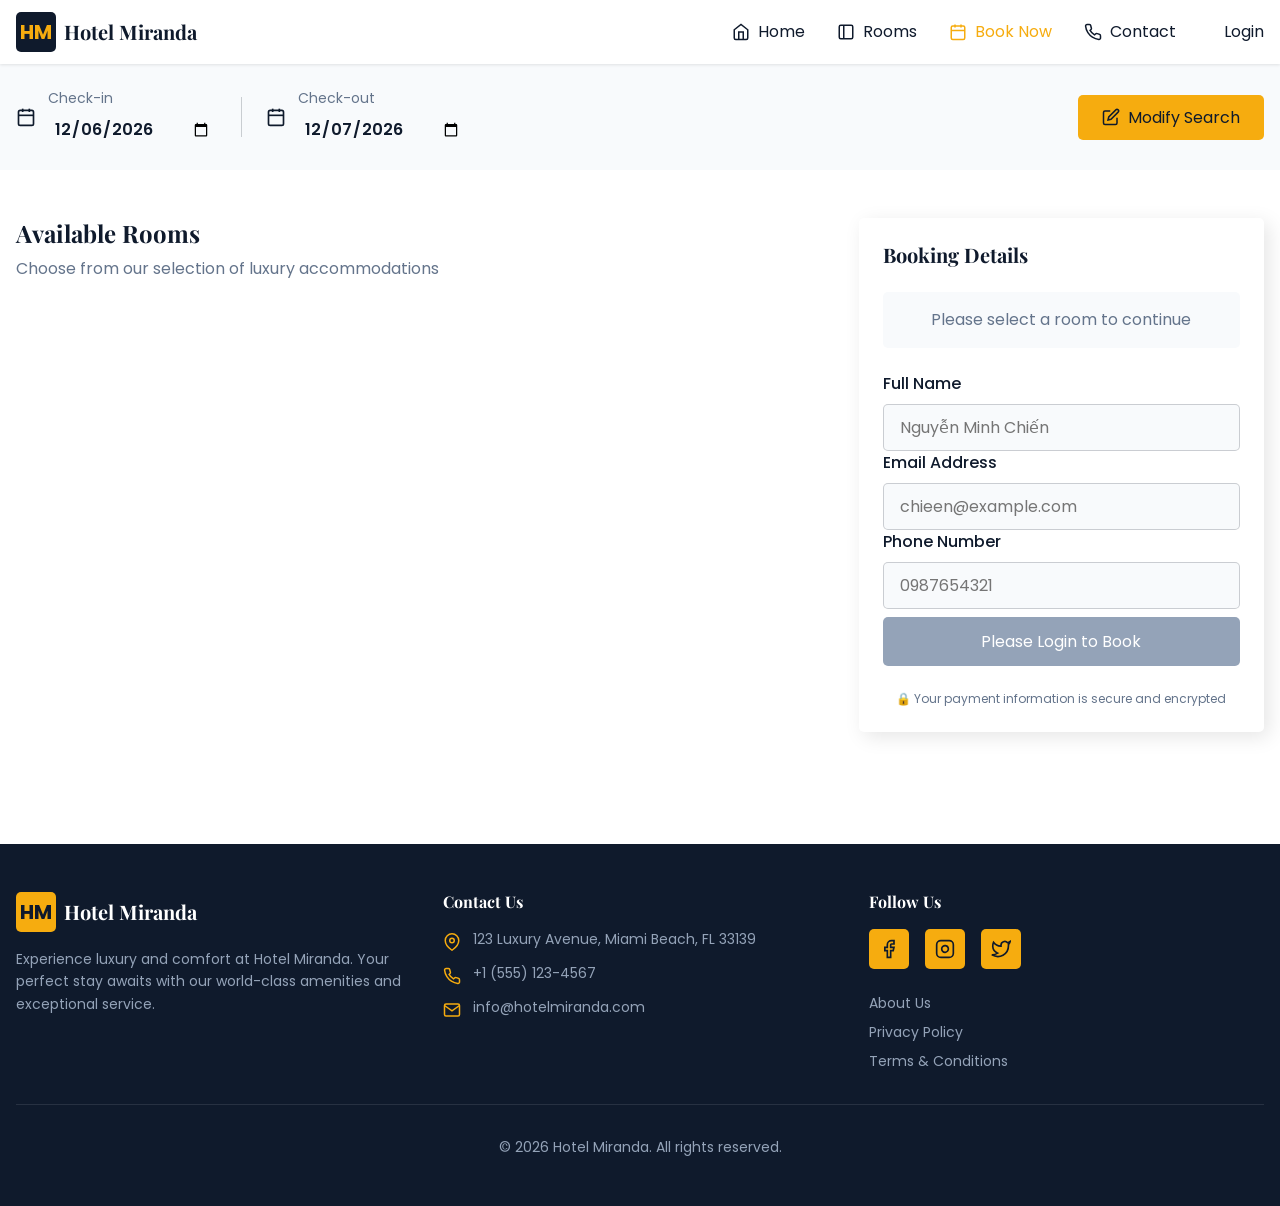
==== commit 454d9dab: "Hoàn thiện luồng Booking, Checkout Success và Reset Database" ====
--- a/Hotel_Miranda_16-10-23/Frontend/Booking/index.html
+++ b/Hotel_Miranda_16-10-23/Frontend/Booking/index.html
@@ -24,7 +24,7 @@
                 
                 <!-- Navigation Links -->
                 <div class="navbar-links">
-                    <a href="#" class="nav-link">
+                    <a href="../index.html" class="nav-link">
                         <svg width="18" height="18" viewBox="0 0 24 24" fill="none" stroke="currentColor" stroke-width="2">
                             <path d="M3 9l9-7 9 7v11a2 2 0 0 1-2 2H5a2 2 0 0 1-2-2z"></path>
                             <polyline points="9 22 9 12 15 12 15 22"></polyline>
@@ -52,7 +52,9 @@
                             <path d="M22 16.92v3a2 2 0 0 1-2.18 2 19.79 19.79 0 0 1-8.63-3.07 19.5 19.5 0 0 1-6-6 19.79 19.79 0 0 1-3.07-8.67A2 2 0 0 1 4.11 2h3a2 2 0 0 1 2 1.72 12.84 12.84 0 0 0 .7 2.81 2 2 0 0 1-.45 2.11L8.09 9.91a16 16 0 0 0 6 6l1.27-1.27a2 2 0 0 1 2.11-.45 12.84 12.84 0 0 0 2.81.7A2 2 0 0 1 22 16.92z"></path>
                         </svg>
                         <span>Contact</span>
-                    </a>
+                        <div id="auth-section" style="display: flex; align-items: center; margin-left: 1rem;">
+                            <a href="../Login/index.html" class="nav-link login-btn">Login</a>
+                        </div>
                 </div>
             </div>
         </div>
@@ -73,7 +75,7 @@
                         </svg>
                         <div>
                             <p class="search-label">Check-in</p>
-                            <p class="search-value">March 30, 2026</p>
+                            <input type="date" id="modify_check_in" class="search-input-date">
                         </div>
                     </div>
                     
@@ -88,13 +90,12 @@
                         </svg>
                         <div>
                             <p class="search-label">Check-out</p>
-                            <p class="search-value">April 2, 2026</p>
-                        </div>
-                    </div>
-                </div>
-                
+                            <input type="date" id="modify_check_out" class="search-input-date">
+                        </div>
+                    </div>
+                </div>
                 <!-- Modify Button -->
-                <button class="btn-modify">
+                <button class="btn-modify" onclick="handleModifySearch()">
                     <svg width="18" height="18" viewBox="0 0 24 24" fill="none" stroke="currentColor" stroke-width="2">
                         <path d="M11 4H4a2 2 0 0 0-2 2v14a2 2 0 0 0 2 2h14a2 2 0 0 0 2-2v-7"></path>
                         <path d="M18.5 2.5a2.121 2.121 0 0 1 3 3L12 15l-4 1 1-4 9.5-9.5z"></path>
@@ -131,39 +132,22 @@
                         </div>
                         
                         <!-- Booking Form -->
-                        <form id="bookingForm" class="booking-form">
+                        <div class="booking-form-inner">
                             <div class="form-group">
-                                <label>
-                                    <svg width="16" height="16" viewBox="0 0 24 24" fill="none" stroke="currentColor" stroke-width="2">
-                                        <path d="M20 21v-2a4 4 0 0 0-4-4H8a4 4 0 0 0-4 4v2"></path>
-                                        <circle cx="12" cy="7" r="4"></circle>
-                                    </svg>
-                                    Full Name
-                                </label>
-                                <input type="text" id="fullName" name="fullName" placeholder="John Doe" required minlength="2">
+                                <label>Full Name</label>
+                                <input type="text" id="fullName" placeholder="Nguyễn Minh Chiến">
                             </div>
                             
                             <div class="form-group">
-                                <label>
-                                    <svg width="16" height="16" viewBox="0 0 24 24" fill="none" stroke="currentColor" stroke-width="2">
-                                        <path d="M4 4h16c1.1 0 2 .9 2 2v12c0 1.1-.9 2-2 2H4c-1.1 0-2-.9-2-2V6c0-1.1.9-2 2-2z"></path>
-                                        <polyline points="22,6 12,13 2,6"></polyline>
-                                    </svg>
-                                    Email Address
-                                </label>
-                                <input type="email" id="email" name="email" placeholder="john.doe@example.com" required>
+                                <label>Email Address</label>
+                                <input type="email" id="email" placeholder="chieen@example.com">
                             </div>
                             
                             <div class="form-group">
-                                <label>
-                                    <svg width="16" height="16" viewBox="0 0 24 24" fill="none" stroke="currentColor" stroke-width="2">
-                                        <path d="M22 16.92v3a2 2 0 0 1-2.18 2 19.79 19.79 0 0 1-8.63-3.07 19.5 19.5 0 0 1-6-6 19.79 19.79 0 0 1-3.07-8.67A2 2 0 0 1 4.11 2h3a2 2 0 0 1 2 1.72 12.84 12.84 0 0 0 .7 2.81 2 2 0 0 1-.45 2.11L8.09 9.91a16 16 0 0 0 6 6l1.27-1.27a2 2 0 0 1 2.11-.45 12.84 12.84 0 0 0 2.81.7A2 2 0 0 1 22 16.92z"></path>
-                                    </svg>
-                                    Phone Number
-                                </label>
-                                <input type="tel" id="phone" name="phone" placeholder="+1 (555) 123-4567" required>
+                                <label>Phone Number</label>
+                                <input type="tel" id="phone" placeholder="0987654321">
                             </div>
-                            
+                        
                             <button type="button" class="btn-submit" id="submitBtn" onclick="thucHienDatPhong()" disabled>
                                 <svg width="20" height="20" viewBox="0 0 24 24" fill="none" stroke="currentColor" stroke-width="2">
                                     <rect x="1" y="4" width="22" height="16" rx="2" ry="2"></rect>
@@ -171,7 +155,7 @@
                                 </svg>
                                 Confirm Booking
                             </button>
-                        </form>
+                        </div>
                         
                         <!-- Security Note -->
                         <div class="security-note">
@@ -437,7 +421,7 @@
             </div>
         </div>
     </div>
-
+    
     <script src="script.js"></script>
 </body>
 </html>
--- a/Hotel_Miranda_16-10-23/Frontend/Booking/styles.css
+++ b/Hotel_Miranda_16-10-23/Frontend/Booking/styles.css
@@ -173,6 +173,22 @@
     background-color: rgba(15, 26, 44, 0.2);
 }
 
+.search-input-date {
+    border: 1px solid transparent;
+    background: transparent;
+    font-family: 'Poppins', sans-serif;
+    font-weight: 600;
+    color: #0f1a2c;
+    cursor: pointer;
+    padding: 2px 5px;
+    border-radius: 4px;
+    transition: 0.3s;
+}
+
+.search-input-date:hover {
+    background: rgba(246, 172, 15, 0.1);
+    border-color: #f6ac0f;
+}
 .btn-modify {
     background-color: #f6ac0f;
     color: #0f1a2c;
